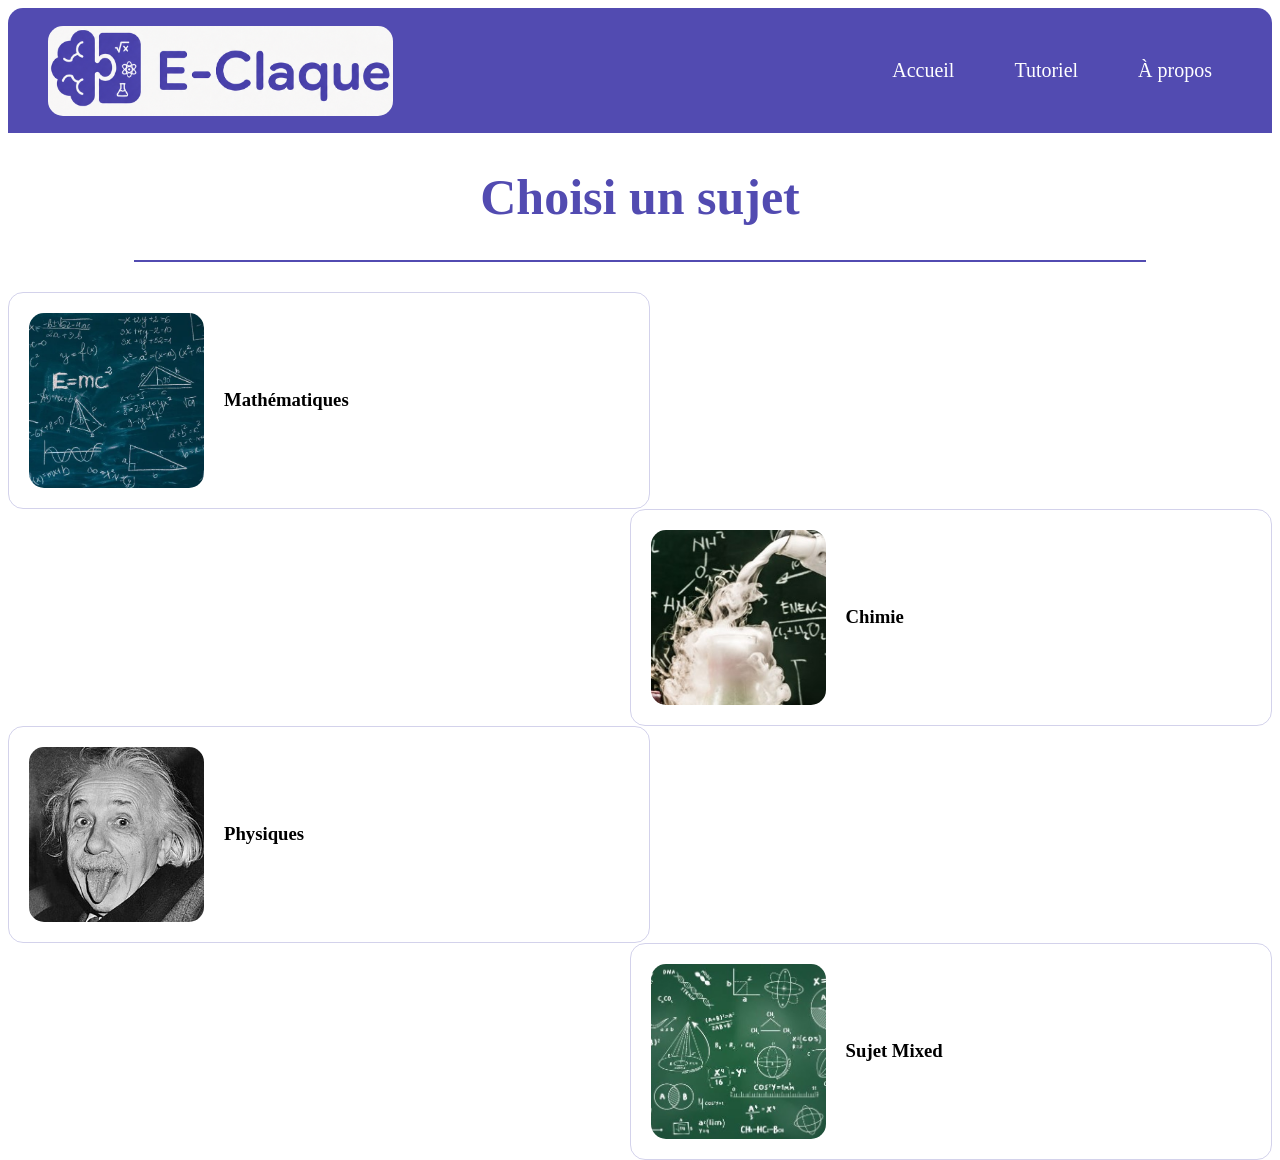
==== index.html @ 7c57d5a3 "helloasd" ====
<!DOCTYPE html>
<html>

<head>
  <meta charset="UTF-8">
  <title>Projet - π</title>
  <link rel="stylesheet" href="CSS/styles.css">
  <link rel="stylesheet" href="CSS/Paxstyles.css">
  <!--Change l'icon du page a le logo approprié.-->
  <link rel="icon" type="image/x-icon" href="Images/E-Claque-Logo-Seul.png">
</head>

<body>
  <!--Crée un espace pour crée un navigateur fonctionnel pour notre site.-->
  <nav class="navigateur">
    <!--Ajoute le logo a gauche sur notre navigateur-->
    <img class="Logo" src="Images/E-Claque-Logo.png" alt="Logo E-Claque">

    <div class="Links">
      <!--Liens envers les pages différents-->
      <a href="index.html">Accueil</a>
      <a href="tutorial.html">Tutoriel</a>
      <a href="Àpropos.html"> À propos </a>

  </nav>

  <h1 class="Titre">Choisi un sujet</h1>
  <hr>
  <center>
    <!--Permet de crée des boîtes autour des options de jeux et ajouter des images à l'intérieur des boîtes-->
    <a href="math.html" class="clickable-box left">
      <div class="flex-container">
        <img src="Images/math.jpg" height="175px">
        <h3>Mathématiques</h3>
      </div>
    </a>
  </center>
  <center>
    <a href="chem.html" class="clickable-box right">
      <div class="flex-container">
        <img src="Images/chem.jpg" height="175px">
        <h3>Chimie</h3>
      </div>
    </a>
  </center>
  <center>
    <a href="phys.html" class="clickable-box left">
      <div class="flex-container">
        <img src="Images/phys.jpg" height="175px">
        <h3>Physiques</h3>
      </div>
    </a>
  </center>
  <center>
    <a href="mixed.html" class="clickable-box right">
      <div class="flex-container">
        <img src="Images/mixed.jpeg" height="175px">
        <h3>Sujet Mixed</h3>
      </div>
    </a>
  </center>
</body>

</html>
---- CSS/styles.css ----
/*Source: https://stackoverflow.com/questions/8160494/how-to-make-a-whole-div-clickable-in-html-and-css-without-javascript#:~:text=12%20Answers,2%2C0892%2015%2029*/
.clickable-box {
  display: block;
  text-decoration: none;
  color: inherit;
  border: 1px solid rgba(82, 75, 177, 0.25);
  border-radius: 15px;
  padding: 20px;
  transition: box-shadow 0.3s;
  width: 100vw;
}

.clickable-box:hover {
  background-color: #f0f0f0;
  cursor: pointer;
  box-shadow: 2px 2px #888888;
}



/*Source: https://stackoverflow.com/questions/72542295/how-do-i-set-an-image-to-the-left-of-a-paragraph#:~:text=1%20Comment&text=You'll%20need%20to%20remove,they%20way%20that%20you%20want.*/
.flex-container {
  display: flex;
  align-items: center;
  gap: 20px;
}



/*Source: https://www.w3schools.com/css/css_navbar_horizontal.asp*/
ul {
  list-style-type: none;
  margin: 0;
  padding: 0;
  overflow: hidden;
  background-color: #524BB1;
}

ul li {
  float: left;
}

ul li a {
  display: block;
  color: white;
  text-align: center;
  padding: 14px 16px;
  text-decoration: none;
}

ul li a:hover {
  background-color: #111111;
}



.left-image {
  max-width: 300px;
}

.right {
  float: right;
  width: 47.5%;
}

.left {
  float: left;
  width: 47.5%;
}

body {
  background-color: #ffffff;
  color: #000000;
}

a {
  text-decoration: none;
}

img {
  border-radius: 15px;
}

.h1 {
  background-color: #524BB1;
  border-radius: 15px 15px 0 0;
  color: #ffffff;
  height: 125px;
}
---- CSS/Paxstyles.css ----
.navigateur {
            background-color: #524BB1;
            border-radius: 15px 15px 0 0;
            color: white;
            height: 125px;
            display: flex;
            flex-direction: row;
            justify-content: space-between;
            align-items: center;
            padding: 0 40px;
        }
.Logo {
      height: 90px;
}

.Links {
        display: flex;
        flex-direction: row;
        gap: 20px;
}

.Links a {
      text-decoration: none;
      color: white;
      font-size: 20px;
      padding: 15px 20px;
      border-radius: 10px;
      transition: 0.3s;
  }

.Links a:hover {
    background-color: #111111;
}

hr {
width: 80%;
 border: none;
height: 2px;
background-color: #524BB1;
 margin-bottom: 30px;
}

table {
    margin: 0 auto;
    background-color: white;
    padding: 25px;
    border-radius: 20px;
    border: 1px solid #cccccc;
    box-shadow: 0 4px 10px rgba(0, 0, 0, 0.08);
}

td {
    padding: 8px;
}

/* https://www.w3schools.com/cssref/pr_class_cursor.php */
/* https://www.w3schools.com/css/css_margin.asp */
/* https://www.w3schools.com/cssref/pr_class_display.php */
#randomize {
    display: block;
    margin: 35px auto;
    background-color: #524BB1;
    color: white;
    border: none;
    border-radius: 12px;
    padding: 15px 25px;
    font-size: 18px;
    cursor: pointer;
    transition: 0.3s;
}

/* https://www.w3schools.com/css/css3_transitions.asp */
#randomize:hover {
    background-color: #111111;
    transform: scale(1.05);
}

.divscore {
  
    width: 80%;
    margin: 20px auto;
    padding: 20px;
    background-color: white;
    border: 1px solid #cccccc;
    border-radius: 20px;
    box-shadow: 0 4px 10px rgba(0, 0, 0, 0.08);
    display: flex;
    justify-content: center;
    gap: 60px;
    color: #524BB1;
    font-size: 24px;
    
}

 .Titre {
                margin-top: 35px;
                text-align: center;
                font-size: 50px;
                color: #524BB1;
 }

.Description {
            margin-top: 35px;
                font-size: 30px;
                color: #524BB1;
}

/* https://www.w3schools.com/howto/howto_css_dropdown.asp */

.dropdown {
    position: relative;
    display: inline-block;
}

.dropbtn {
    background-color: transparent;
    color: white;
    font-size: 20px;
    padding: 15px 20px;
    border: none;
    border-radius: 10px; 
    cursor: pointer;
    transition: 0.3s;
}

.dropbtn:hover {
    background-color: #111111;
}

.dropdown-content {
    display: none;
    position: absolute;
    top: 60px;
    right: 0;
    background-color: white;
    min-width: 220px;
    border-radius: 12px 0px 0px 0px; 
    overflow: hidden;
    box-shadow: 0 4px 10px rgba(0,0,0,0.15);
    z-index: 1;
}

.dropdown-content a {
    display: block;
    color: #524BB1;
    padding: 14px 18px;
    text-decoration: none;
    transition: 0.3s;
}

.dropdown-content a:hover {
    background-color: #524BB1;
    color: white;
}

.dropdown:hover .dropdown-content {
    display: block;
}
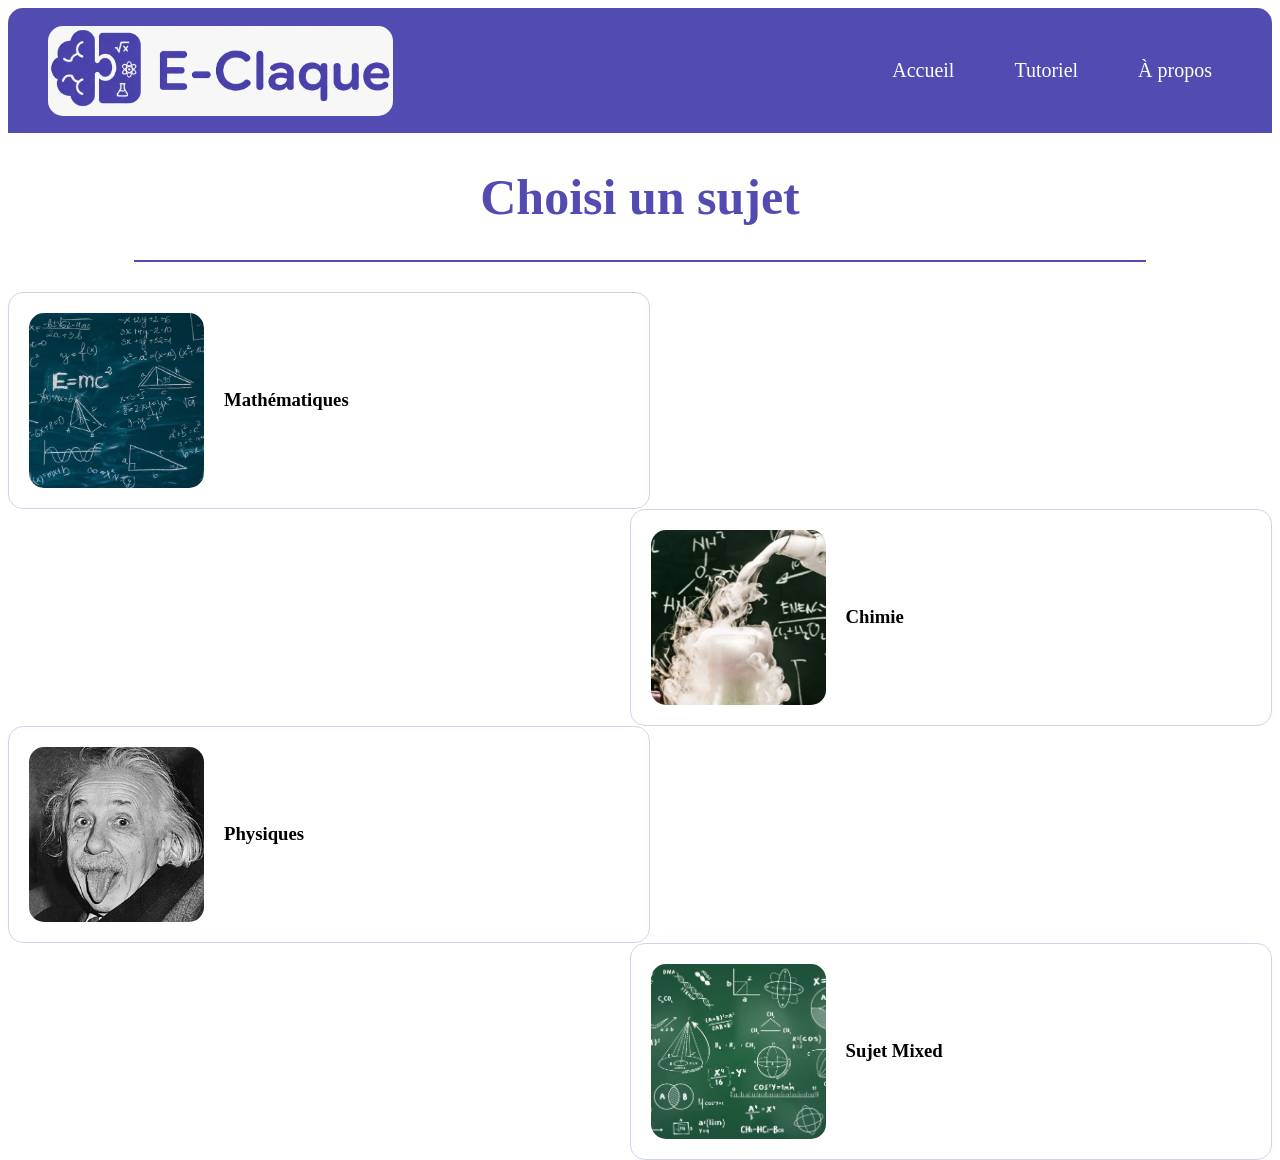
==== commit a835b4d9: "Update index.html" ====
--- a/index.html
+++ b/index.html
@@ -2,63 +2,116 @@
 <html>
 
 <head>
+  <!-- Encodage des caractères -->
   <meta charset="UTF-8">
+
+  <!-- Titre de la page -->
   <title>Projet - π</title>
+
+  <!-- Fichiers CSS -->
   <link rel="stylesheet" href="CSS/styles.css">
   <link rel="stylesheet" href="CSS/Paxstyles.css">
-  <!--Change l'icon du page a le logo approprié.-->
+
+  <!-- Change l’icône de la page avec le logo approprié -->
   <link rel="icon" type="image/x-icon" href="Images/E-Claque-Logo-Seul.png">
 </head>
 
 <body>
-  <!--Crée un espace pour crée un navigateur fonctionnel pour notre site.-->
+
+  <!-- Crée la barre de navigation du site -->
   <nav class="navigateur">
-    <!--Ajoute le logo a gauche sur notre navigateur-->
+
+    <!-- Ajoute le logo à gauche du navigateur -->
     <img class="Logo" src="Images/E-Claque-Logo.png" alt="Logo E-Claque">
 
     <div class="Links">
-      <!--Liens envers les pages différents-->
+
+      <!-- Liens vers les différentes pages -->
       <a href="index.html">Accueil</a>
       <a href="tutorial.html">Tutoriel</a>
       <a href="Àpropos.html"> À propos </a>
 
+    </div>
+
   </nav>
 
+  <!-- Titre principal -->
   <h1 class="Titre">Choisi un sujet</h1>
+
+  <!-- Ligne de séparation -->
   <hr>
+
+  <!-- Section Mathématiques -->
   <center>
-    <!--Permet de crée des boîtes autour des options de jeux et ajouter des images à l'intérieur des boîtes-->
+
+    <!-- Crée une boîte cliquable avec une image -->
     <a href="math.html" class="clickable-box left">
+
       <div class="flex-container">
+
+        <!-- Image du sujet -->
         <img src="Images/math.jpg" height="175px">
+
+        <!-- Nom du sujet -->
         <h3>Mathématiques</h3>
+
       </div>
+
     </a>
+
   </center>
+
+  <!-- Section Chimie -->
   <center>
+
     <a href="chem.html" class="clickable-box right">
+
       <div class="flex-container">
+
         <img src="Images/chem.jpg" height="175px">
+
         <h3>Chimie</h3>
+
       </div>
+
     </a>
+
   </center>
+
+  <!-- Section Physique -->
   <center>
+
     <a href="phys.html" class="clickable-box left">
+
       <div class="flex-container">
+
         <img src="Images/phys.jpg" height="175px">
+
         <h3>Physiques</h3>
+
       </div>
+
     </a>
+
   </center>
+
+  <!-- Section Mixed -->
   <center>
+
     <a href="mixed.html" class="clickable-box right">
+
       <div class="flex-container">
+
         <img src="Images/mixed.jpeg" height="175px">
+
         <h3>Sujet Mixed</h3>
+
       </div>
+
     </a>
+
   </center>
+
 </body>
 
-</html>+</html>
--- a/CSS/Paxstyles.css
+++ b/CSS/Paxstyles.css
@@ -1,160 +1,405 @@
+/* 
+   Barre de navigation
+*/
 .navigateur {
-            background-color: #524BB1;
-            border-radius: 15px 15px 0 0;
-            color: white;
-            height: 125px;
-            display: flex;
-            flex-direction: row;
-            justify-content: space-between;
-            align-items: center;
-            padding: 0 40px;
-        }
+
+    /* Couleur de fond */
+    background-color: #524BB1;
+
+    /* Coins arrondis en haut */
+    border-radius: 15px 15px 0 0;
+
+    /* Couleur du texte */
+    color: white;
+
+    /* Hauteur de la barre */
+    height: 125px;
+
+    /* Utilise Flexbox */
+    display: flex;
+
+    /* Les éléments sont placés horizontalement */
+    flex-direction: row;
+
+    /* Espace entre le logo et les liens */
+    justify-content: space-between;
+
+    /* Centre verticalement les éléments */
+    align-items: center;
+
+    /* Espacement intérieur gauche/droite */
+    padding: 0 40px;
+}
+
+/* 
+   Logo
+ */
 .Logo {
-      height: 90px;
-}
-
+
+    /* Hauteur du logo */
+    height: 90px;
+}
+
+/* 
+   Conteneur des liens
+*/
 .Links {
-        display: flex;
-        flex-direction: row;
-        gap: 20px;
-}
-
+
+    /* Active Flexbox */
+    display: flex;
+
+    /* Les liens sont placés en ligne */
+    flex-direction: row;
+
+    /* Espace entre chaque lien */
+    gap: 20px;
+}
+
+/* 
+   Liens du menu
+*/
 .Links a {
-      text-decoration: none;
-      color: white;
-      font-size: 20px;
-      padding: 15px 20px;
-      border-radius: 10px;
-      transition: 0.3s;
-  }
-
+
+    /* Retire le soulignement */
+    text-decoration: none;
+
+    /* Couleur du texte */
+    color: white;
+
+    /* Taille du texte */
+    font-size: 20px;
+
+    /* Espacement intérieur */
+    padding: 15px 20px;
+
+    /* Coins arrondis */
+    border-radius: 10px;
+
+    /* Animation fluide */
+    transition: 0.3s;
+}
+
+/* 
+   Effet hover des liens
+*/
 .Links a:hover {
+
+    /* Change la couleur de fond */
     background-color: #111111;
 }
 
+/*
+   Ligne horizontale
+*/
 hr {
-width: 80%;
- border: none;
-height: 2px;
-background-color: #524BB1;
- margin-bottom: 30px;
-}
-
+
+    /* Largeur de la ligne */
+    width: 80%;
+
+    /* Retire la bordure par défaut */
+    border: none;
+
+    /* Hauteur de la ligne */
+    height: 2px;
+
+    /* Couleur de la ligne */
+    background-color: #524BB1;
+
+    /* Marge en dessous */
+    margin-bottom: 30px;
+}
+
+/* 
+   Tableau des cartes
+ */
 table {
+
+    /* Centre le tableau */
     margin: 0 auto;
+
+    /* Couleur de fond */
     background-color: white;
+
+    /* Espacement intérieur */
     padding: 25px;
+
+    /* Coins arrondis */
     border-radius: 20px;
+
+    /* Bordure légère */
     border: 1px solid #cccccc;
+
+    /* Ombre */
     box-shadow: 0 4px 10px rgba(0, 0, 0, 0.08);
 }
 
+/* 
+   Cases du tableau
+*/
 td {
+
+    /* Espacement entre les cartes */
     padding: 8px;
 }
+
+/* 
+   Bouton randomize
+*/
 
 /* https://www.w3schools.com/cssref/pr_class_cursor.php */
 /* https://www.w3schools.com/css/css_margin.asp */
 /* https://www.w3schools.com/cssref/pr_class_display.php */
+
 #randomize {
+
+    /* Rend le bouton en bloc */
     display: block;
+
+    /* Centre horizontalement */
     margin: 35px auto;
+
+    /* Couleur de fond */
     background-color: #524BB1;
+
+    /* Couleur du texte */
     color: white;
+
+    /* Retire la bordure */
     border: none;
+
+    /* Coins arrondis */
     border-radius: 12px;
+
+    /* Espacement intérieur */
     padding: 15px 25px;
+
+    /* Taille du texte */
     font-size: 18px;
+
+    /* Curseur en main */
     cursor: pointer;
+
+    /* Animation fluide */
     transition: 0.3s;
 }
 
+/* 
+   Effet hover du bouton
+=========================
 /* https://www.w3schools.com/css/css3_transitions.asp */
+
 #randomize:hover {
+
+    /* Change la couleur */
     background-color: #111111;
+
+    /* Agrandit légèrement */
     transform: scale(1.05);
 }
 
+/* 
+   Section score et temps
+ */
 .divscore {
-  
+
+    /* Largeur */
     width: 80%;
+
+    /* Centre la section */
     margin: 20px auto;
+
+    /* Espacement intérieur */
     padding: 20px;
+
+    /* Fond blanc */
     background-color: white;
+
+    /* Bordure légère */
     border: 1px solid #cccccc;
+
+    /* Coins arrondis */
     border-radius: 20px;
+
+    /* Ombre */
     box-shadow: 0 4px 10px rgba(0, 0, 0, 0.08);
+
+    /* Active Flexbox */
     display: flex;
+
+    /* Centre horizontalement */
     justify-content: center;
+
+    /* Espace entre les éléments */
     gap: 60px;
+
+    /* Couleur du texte */
     color: #524BB1;
+
+    /* Taille du texte */
     font-size: 24px;
-    
-}
-
- .Titre {
-                margin-top: 35px;
-                text-align: center;
-                font-size: 50px;
-                color: #524BB1;
- }
-
+}
+
+/* 
+   Titre principal
+ */
+.Titre {
+
+    /* Marge en haut */
+    margin-top: 35px;
+
+    /* Centre le texte */
+    text-align: center;
+
+    /* Taille du texte */
+    font-size: 50px;
+
+    /* Couleur */
+    color: #524BB1;
+}
+
+/* 
+   Description
+ */
 .Description {
-            margin-top: 35px;
-                font-size: 30px;
-                color: #524BB1;
-}
+
+    /* Marge en haut */
+    margin-top: 35px;
+
+    /* Taille du texte */
+    font-size: 30px;
+
+    /* Couleur */
+    color: #524BB1;
+}
+
+/*
+   Menu déroulant
+ */
 
 /* https://www.w3schools.com/howto/howto_css_dropdown.asp */
 
 .dropdown {
+
+    /* Position relative pour le menu */
     position: relative;
+
+    /* Affiche en ligne */
     display: inline-block;
 }
 
+/* 
+   Bouton du dropdown
+*/
 .dropbtn {
+
+    /* Fond transparent */
     background-color: transparent;
+
+    /* Couleur du texte */
     color: white;
+
+    /* Taille du texte */
     font-size: 20px;
+
+    /* Espacement intérieur */
     padding: 15px 20px;
+
+    /* Retire la bordure */
     border: none;
-    border-radius: 10px; 
+
+    /* Coins arrondis */
+    border-radius: 10px;
+
+    /* Curseur main */
     cursor: pointer;
+
+    /* Animation fluide */
     transition: 0.3s;
 }
 
+/* 
+   Hover du bouton dropdown
+*/
 .dropbtn:hover {
+
+    /* Fond noir */
     background-color: #111111;
 }
 
+/* 
+   Contenu du dropdown
+ */
 .dropdown-content {
+
+    /* Caché par défaut */
     display: none;
+
+    /* Position absolue */
     position: absolute;
+
+    /* Distance du haut */
     top: 60px;
+
+    /* Aligné à droite */
     right: 0;
+
+    /* Fond blanc */
     background-color: white;
+
+    /* Largeur minimale */
     min-width: 220px;
-    border-radius: 12px 0px 0px 0px; 
+
+    /* Coins arrondis */
+    border-radius: 12px 0px 0px 0px;
+
+    /* Cache ce qui dépasse */
     overflow: hidden;
+
+    /* Ombre */
     box-shadow: 0 4px 10px rgba(0,0,0,0.15);
+
+    /* Priorité d'affichage */
     z-index: 1;
 }
 
+/* 
+   Liens du dropdown
+ */
 .dropdown-content a {
+
+    /* Affichage en bloc */
     display: block;
+
+    /* Couleur du texte */
     color: #524BB1;
+
+    /* Espacement intérieur */
     padding: 14px 18px;
+
+    /* Retire le soulignement */
     text-decoration: none;
+
+    /* Animation fluide */
     transition: 0.3s;
 }
 
+/* 
+   Hover des liens dropdown
+ */
 .dropdown-content a:hover {
+
+    /* Fond violet */
     background-color: #524BB1;
+
+    /* Texte blanc */
     color: white;
 }
 
+/* 
+   Affiche le dropdown au hover
+ */
 .dropdown:hover .dropdown-content {
+
+    /* Affiche le menu */
     display: block;
 }
-
-
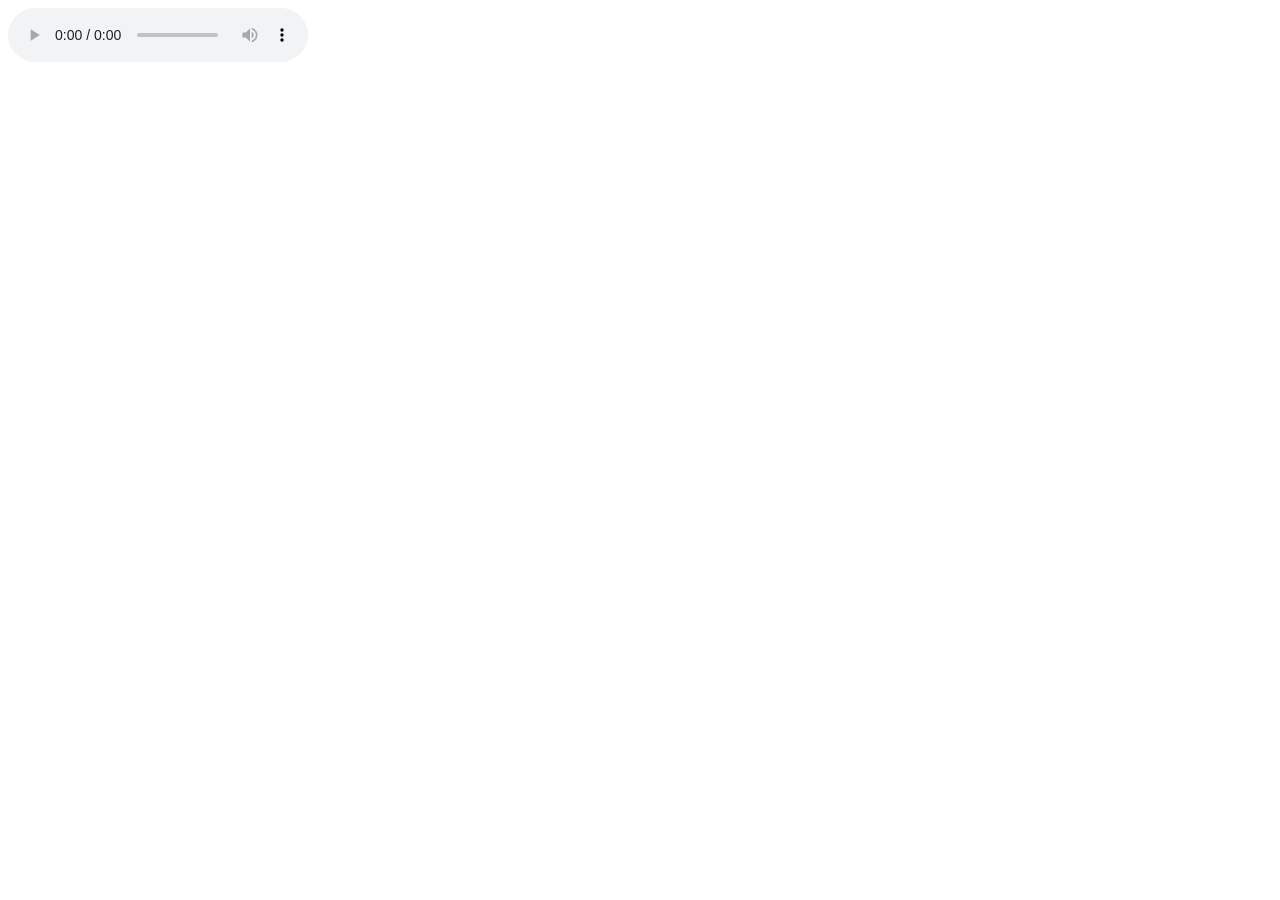
==== commit c62dad7c: "Update index.html" ====
--- a/index.html
+++ b/index.html
@@ -5,6 +5,9 @@
   <!-- Encodage des caractères -->
   <meta charset="UTF-8">
 
+  <!--Source: https://www.youtube.com/watch?v=UHjTXLAS4tU&t=8s-->
+  <audio controls autoplay loop src="Audio/backgroundMusic.mp3">
+  
   <!-- Titre de la page -->
   <title>Projet - π</title>
 
--- a/CSS/styles.css
+++ b/CSS/styles.css
@@ -1,4 +1,5 @@
 /*Source: https://stackoverflow.com/questions/8160494/how-to-make-a-whole-div-clickable-in-html-and-css-without-javascript#:~:text=12%20Answers,2%2C0892%2015%2029*/
+/*Convertis un lien en un gros boîte qu'on peut cliqué.*/
 .clickable-box {
   display: block;
   text-decoration: none;
@@ -19,6 +20,7 @@
 
 
 /*Source: https://stackoverflow.com/questions/72542295/how-do-i-set-an-image-to-the-left-of-a-paragraph#:~:text=1%20Comment&text=You'll%20need%20to%20remove,they%20way%20that%20you%20want.*/
+/**/
 .flex-container {
   display: flex;
   align-items: center;
@@ -28,6 +30,7 @@
 
 
 /*Source: https://www.w3schools.com/css/css_navbar_horizontal.asp*/
+/*Permet de crée un barre de navigation horizontal et le dresser pour regarder bon.*/
 ul {
   list-style-type: none;
   margin: 0;
@@ -53,37 +56,41 @@
 }
 
 
-
+/*Change la largeur d'un image*/
 .left-image {
   max-width: 300px;
 }
 
+/*Permet de changer la largeur d'un image et de le tasser d'un côté*/
 .right {
   float: right;
   width: 47.5%;
 }
-
 .left {
   float: left;
   width: 47.5%;
 }
 
+/*Change le couleur de l'arrière plan*/
 body {
   background-color: #ffffff;
   color: #000000;
 }
 
+/*Retire le soulignage des liens*/
 a {
   text-decoration: none;
 }
 
+/*Arrondis les coins d'images*/
 img {
   border-radius: 15px;
 }
 
+/*Ajoute un classification de h1 qui permet de stylisé cette classification.*/
 .h1 {
   background-color: #524BB1;
   border-radius: 15px 15px 0 0;
   color: #ffffff;
   height: 125px;
-}+}
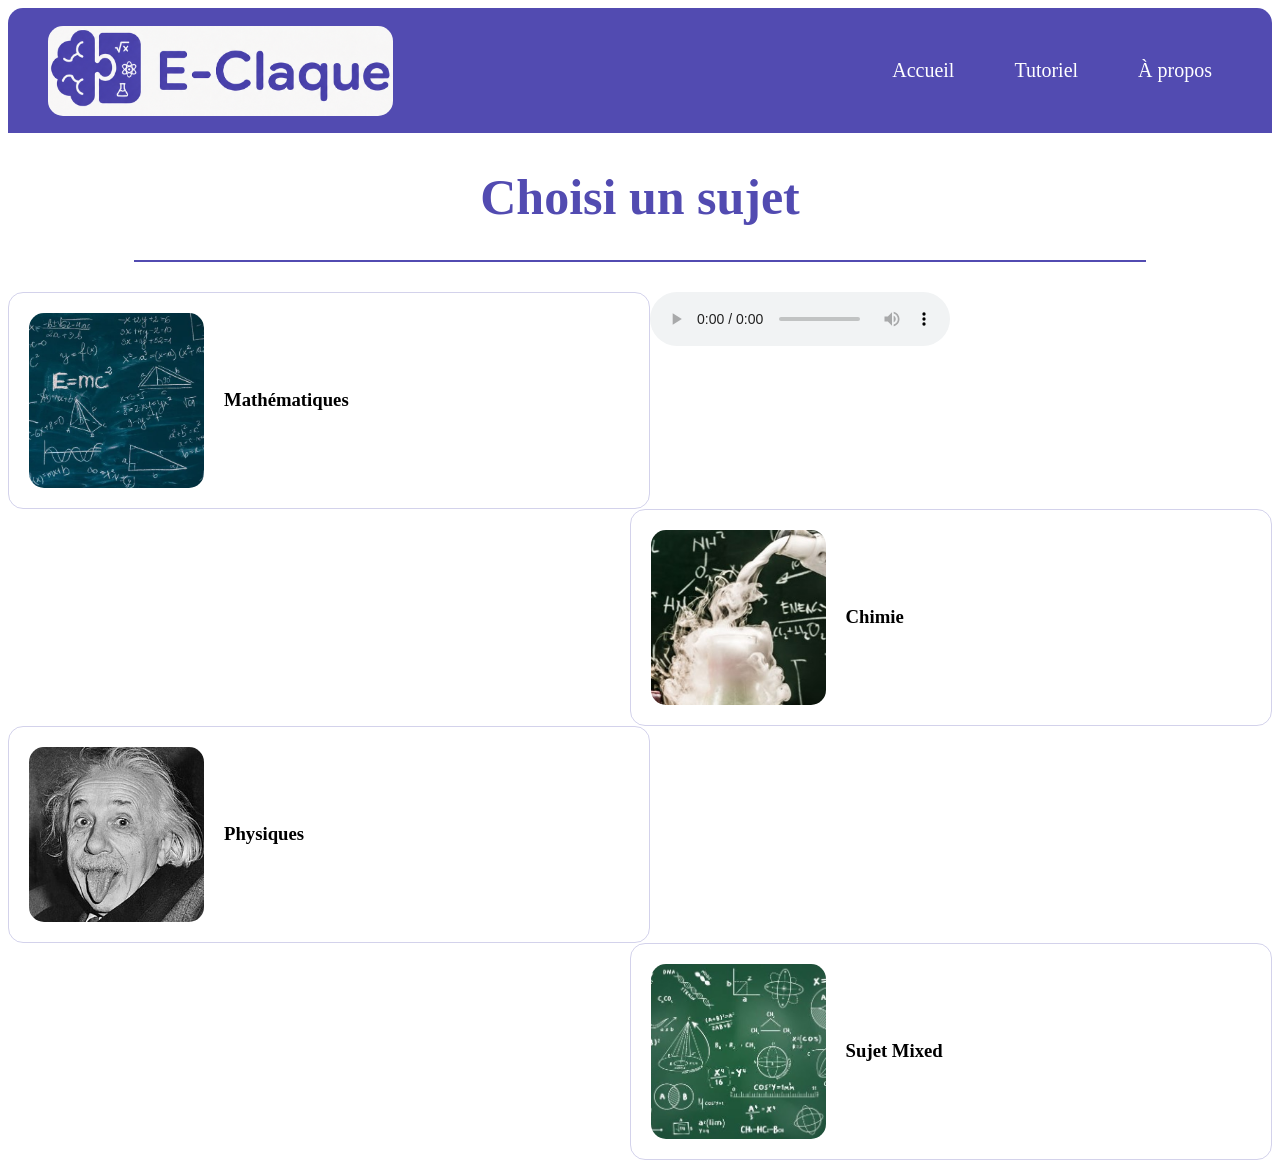
==== commit 124fe340: "Update index.html" ====
--- a/index.html
+++ b/index.html
@@ -4,9 +4,6 @@
 <head>
   <!-- Encodage des caractères -->
   <meta charset="UTF-8">
-
-  <!--Source: https://www.youtube.com/watch?v=UHjTXLAS4tU&t=8s-->
-  <audio controls autoplay loop src="Audio/backgroundMusic.mp3">
   
   <!-- Titre de la page -->
   <title>Projet - π</title>
@@ -114,6 +111,8 @@
     </a>
 
   </center>
+  <!--Source: https://www.youtube.com/watch?v=UHjTXLAS4tU&t=8s-->
+  <audio controls autoplay loop src="Audio/backgroundMusic.mp3">
 
 </body>
 
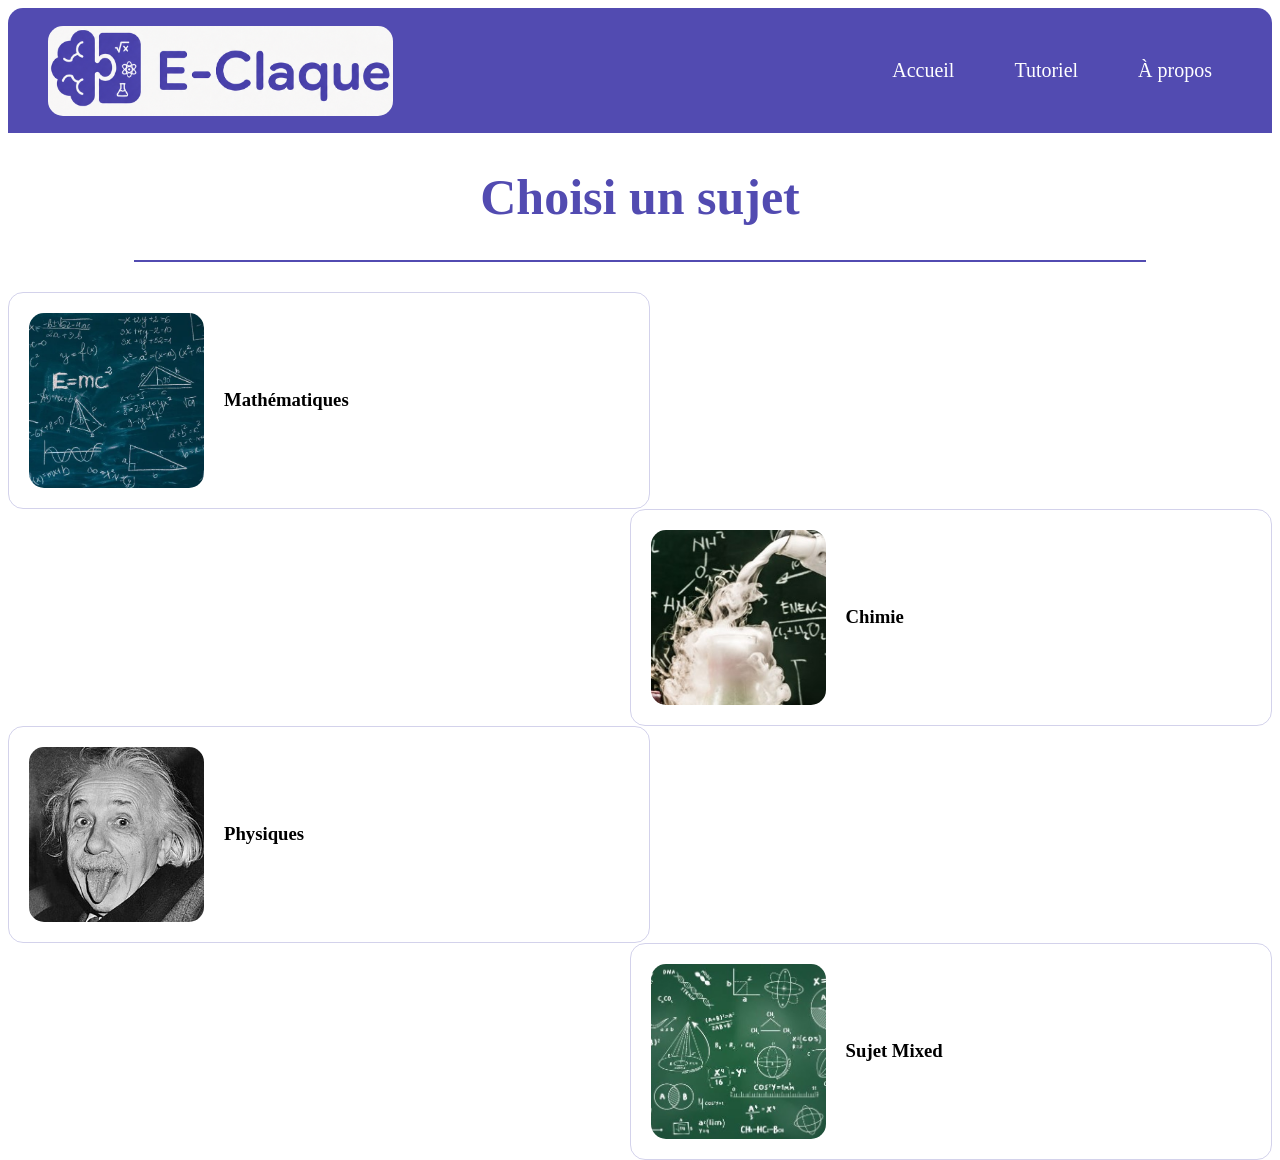
==== commit 5c311819: "Update index.html" ====
--- a/index.html
+++ b/index.html
@@ -111,8 +111,6 @@
     </a>
 
   </center>
-  <!--Source: https://www.youtube.com/watch?v=UHjTXLAS4tU&t=8s-->
-  <audio controls autoplay loop src="Audio/backgroundMusic.mp3">
 
 </body>
 
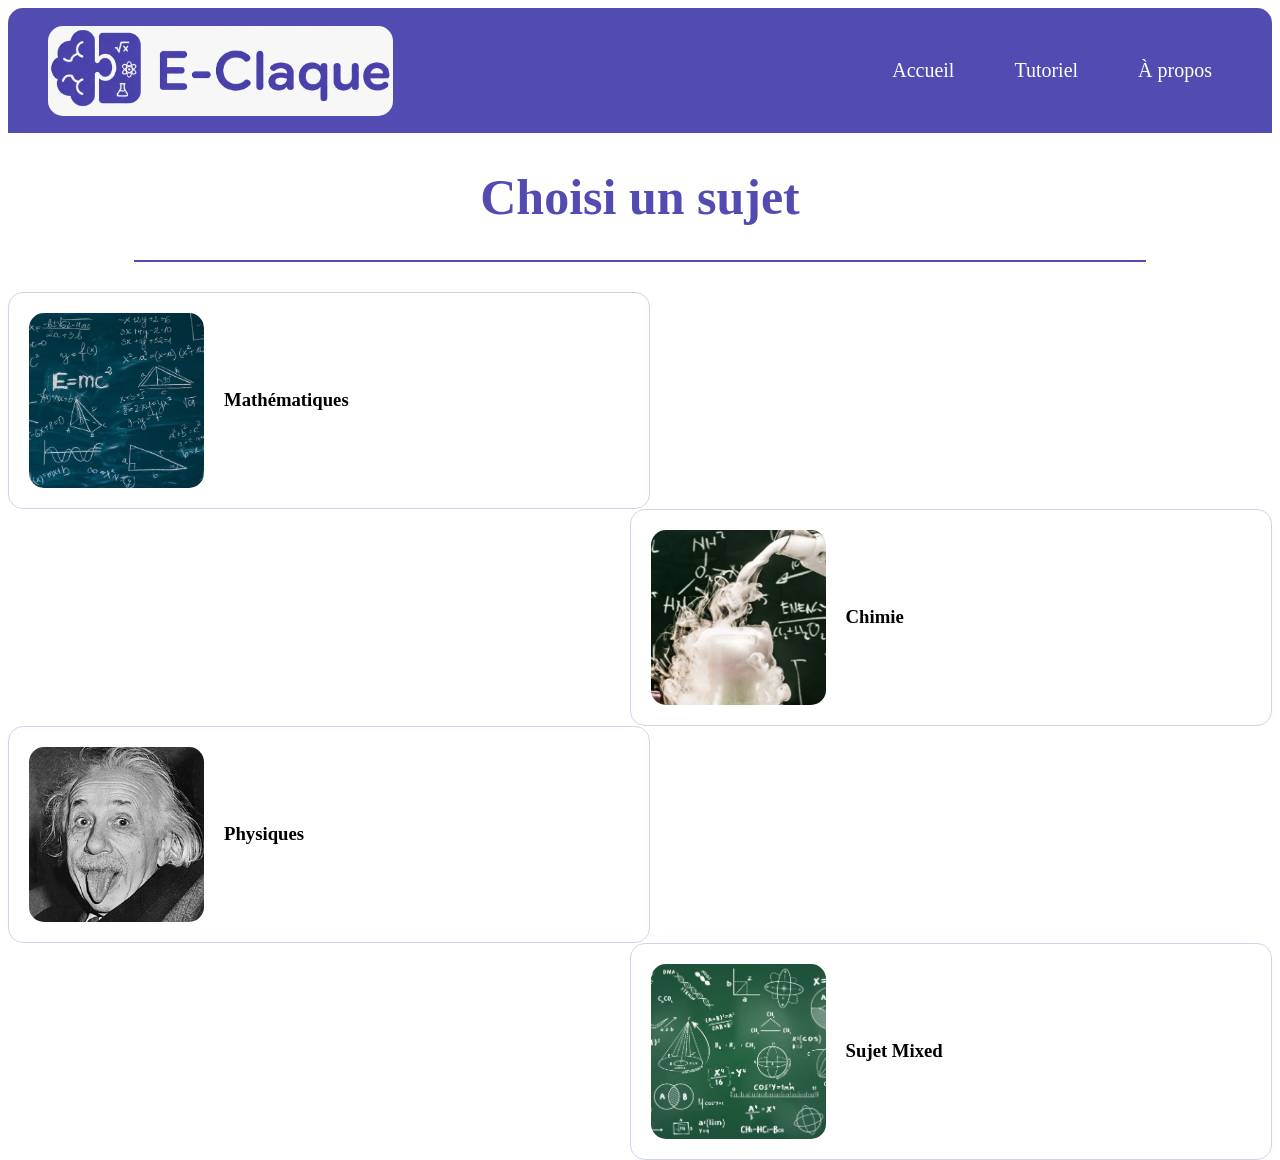
==== commit 30cc7b10: "Update index.html" ====
--- a/index.html
+++ b/index.html
@@ -12,6 +12,7 @@
   <link rel="stylesheet" href="CSS/styles.css">
   <link rel="stylesheet" href="CSS/Paxstyles.css">
 
+  
   <!-- Change l’icône de la page avec le logo approprié -->
   <link rel="icon" type="image/x-icon" href="Images/E-Claque-Logo-Seul.png">
 </head>
@@ -112,6 +113,9 @@
 
   </center>
 
+    <!--Fichiers Javascript-->
+  <script src="JS/music.js"></script>
+
 </body>
 
 </html>
--- a/CSS/styles.css
+++ b/CSS/styles.css
@@ -20,7 +20,7 @@
 
 
 /*Source: https://stackoverflow.com/questions/72542295/how-do-i-set-an-image-to-the-left-of-a-paragraph#:~:text=1%20Comment&text=You'll%20need%20to%20remove,they%20way%20that%20you%20want.*/
-/**/
+/*Permet de crée un interface autour d'un objet classifier et de le manipuler avec plus de facilité.*/
 .flex-container {
   display: flex;
   align-items: center;
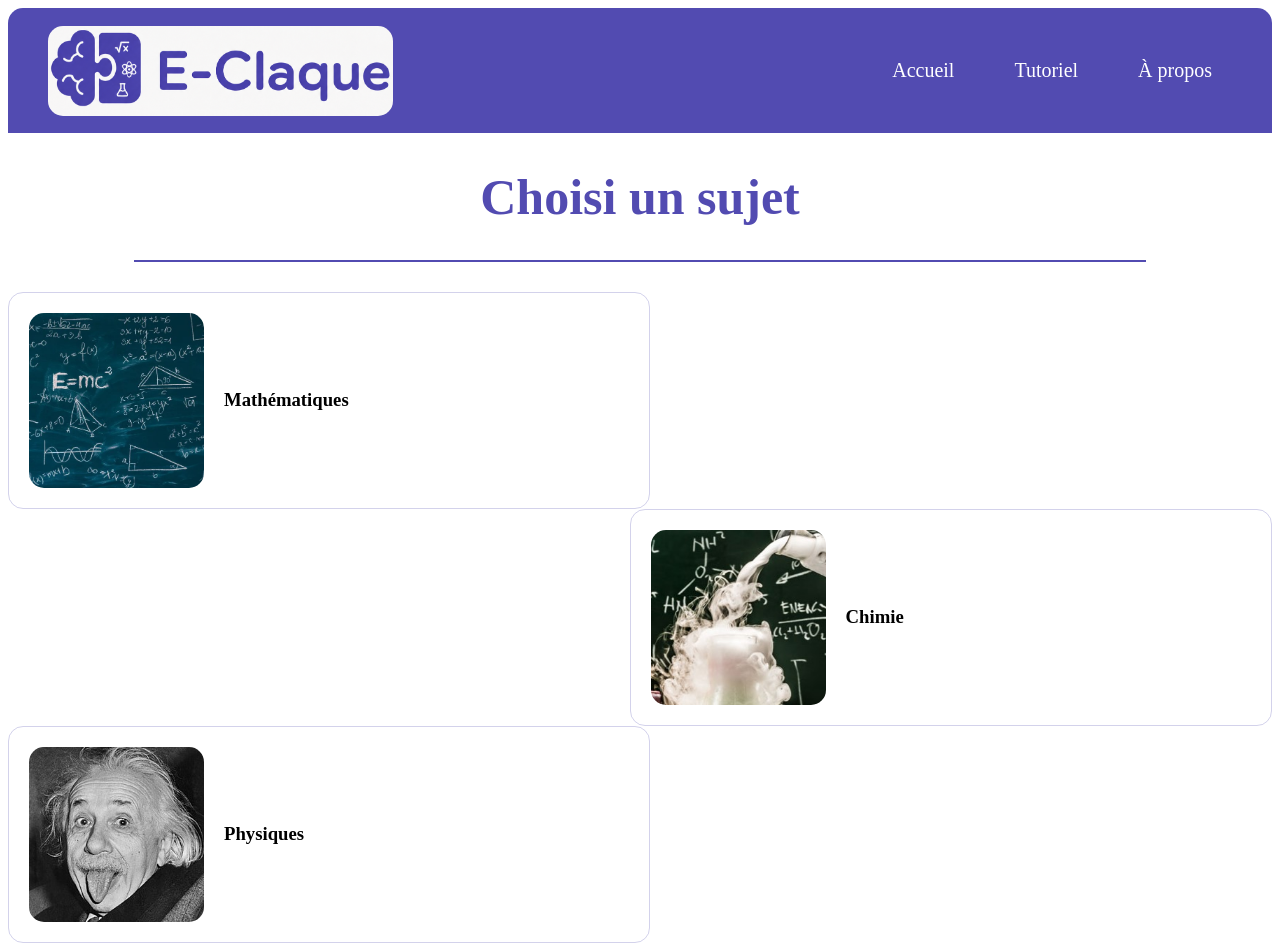
==== commit 2a2cf3f7: "Update index.html" ====
--- a/index.html
+++ b/index.html
@@ -96,23 +96,6 @@
 
   </center>
 
-  <!-- Section Mixed -->
-  <center>
-
-    <a href="mixed.html" class="clickable-box right">
-
-      <div class="flex-container">
-
-        <img src="Images/mixed.jpeg" height="175px">
-
-        <h3>Sujet Mixed</h3>
-
-      </div>
-
-    </a>
-
-  </center>
-
     <!--Fichiers Javascript-->
   <script src="JS/music.js"></script>
 
